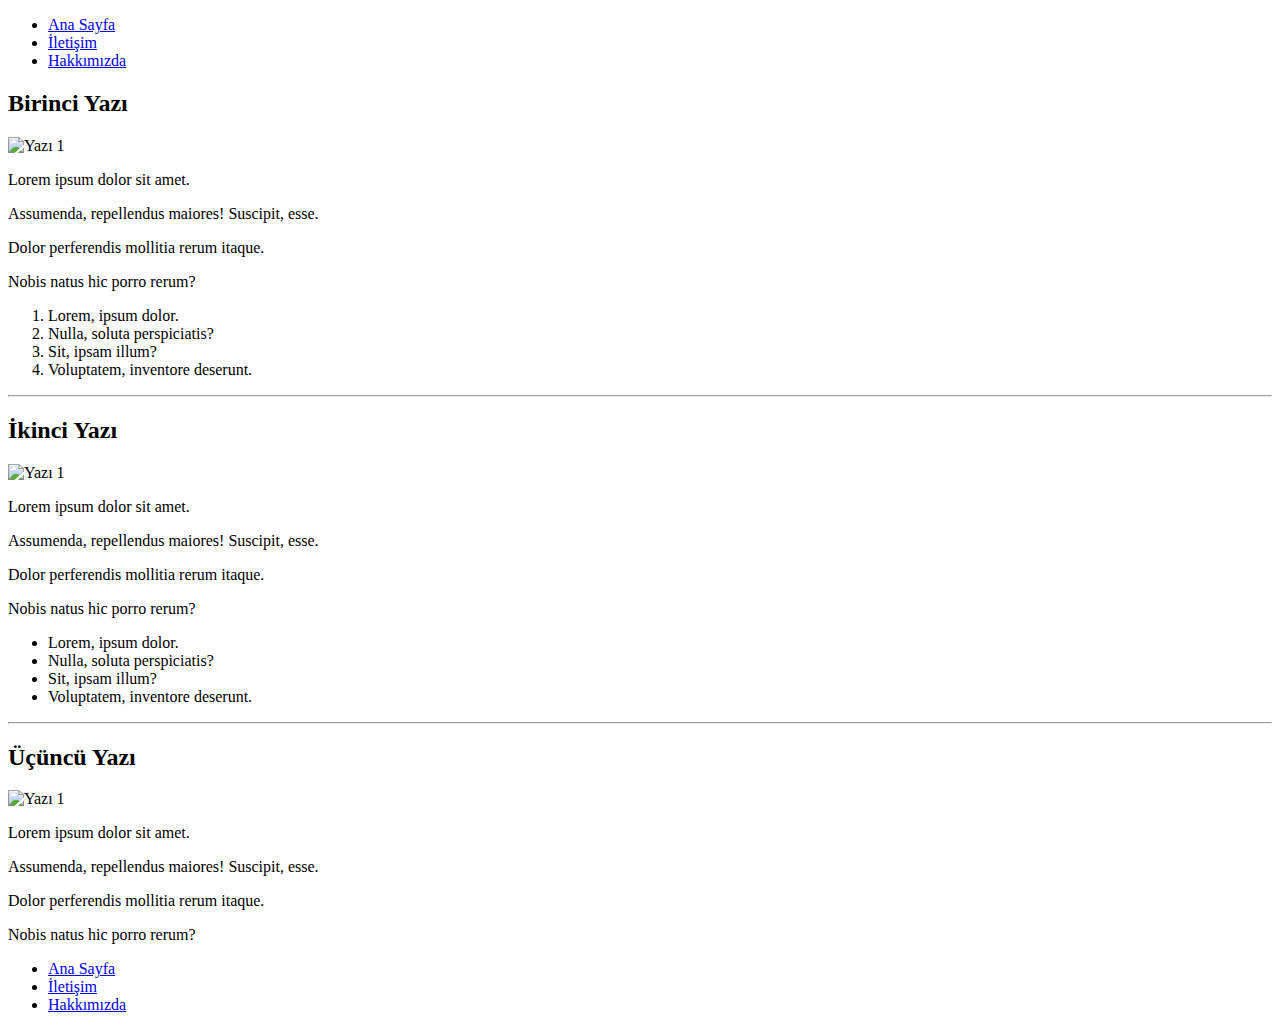
==== index.html @ bd50f168 "Commit" ====
<!DOCTYPE html>
<html lang="tr">
<head>
    <meta charset="UTF-8">
    <meta http-equiv="X-UA-Compatible" content="IE=edge">
    <meta name="viewport" content="width=device-width, initial-scale=1.0">
    <title>Ana Sayfa</title>
</head>
<body>
    <!--Navbar Start-->
    <header>
        <nav>
            <ul>
                <li>
                    <a href="index.html">Ana Sayfa</a>
                </li>
                <li>
                    <a href="contact.html">İletişim</a>
                </li>
                <li>
                    <a href="about-us.html">Hakkımızda</a>
                </li>
            </ul>
        </nav>
    </header>
    <!--Navbar End-->

    <!--Content Start-->
    <section>
        <!--Aricles Start-->
        <article>
            <h2>Birinci Yazı</h2>
            <img src="https://picsum.photos/id/27/600/300" alt="Yazı 1">
             <p>Lorem ipsum dolor sit amet.</p>
             <p>Assumenda, repellendus maiores! Suscipit, esse.</p>
             <p>Dolor perferendis mollitia rerum itaque.</p>
             <p>Nobis natus hic porro rerum?</p>
             <ol>
                <li>Lorem, ipsum dolor.</li>
                <li>Nulla, soluta perspiciatis?</li>
                <li>Sit, ipsam illum?</li>
                <li>Voluptatem, inventore deserunt.</li>
             </ol>
             <hr>
        </article>
        <article>
             <h2>İkinci Yazı</h2>
            <img src="https://picsum.photos/id/23/600/300" alt="Yazı 1">
             <p>Lorem ipsum dolor sit amet.</p>
             <p>Assumenda, repellendus maiores! Suscipit, esse.</p>
             <p>Dolor perferendis mollitia rerum itaque.</p>
             <p>Nobis natus hic porro rerum?</p>
             <ul>
                <li>Lorem, ipsum dolor.</li>
                <li>Nulla, soluta perspiciatis?</li>
                <li>Sit, ipsam illum?</li>
                <li>Voluptatem, inventore deserunt.</li>
             </ul>
             <hr>
        </article>
        <article>
             <h2>Üçüncü Yazı</h2>
            <img src="https://picsum.photos/id/237/600/300" alt="Yazı 1">
             <p>Lorem ipsum dolor sit amet.</p>
             <p>Assumenda, repellendus maiores! Suscipit, esse.</p>
             <p>Dolor perferendis mollitia rerum itaque.</p>
             <p>Nobis natus hic porro rerum?</p>
        </article>
        <!--Aricles End-->
    </section>
    <!--Content End-->

    <!--Footer Start-->
    <footer>
        <nav>
            <ul>
                <li>
                    <a href="index.html">Ana Sayfa</a>
                </li>
                <li>
                    <a href="contact.html">İletişim</a>
                </li>
                <li>
                    <a href="about-us.html">Hakkımızda</a>
                </li>
            </ul>
        </nav>
    </footer>
    <!--Footer End-->

</body>
</html>
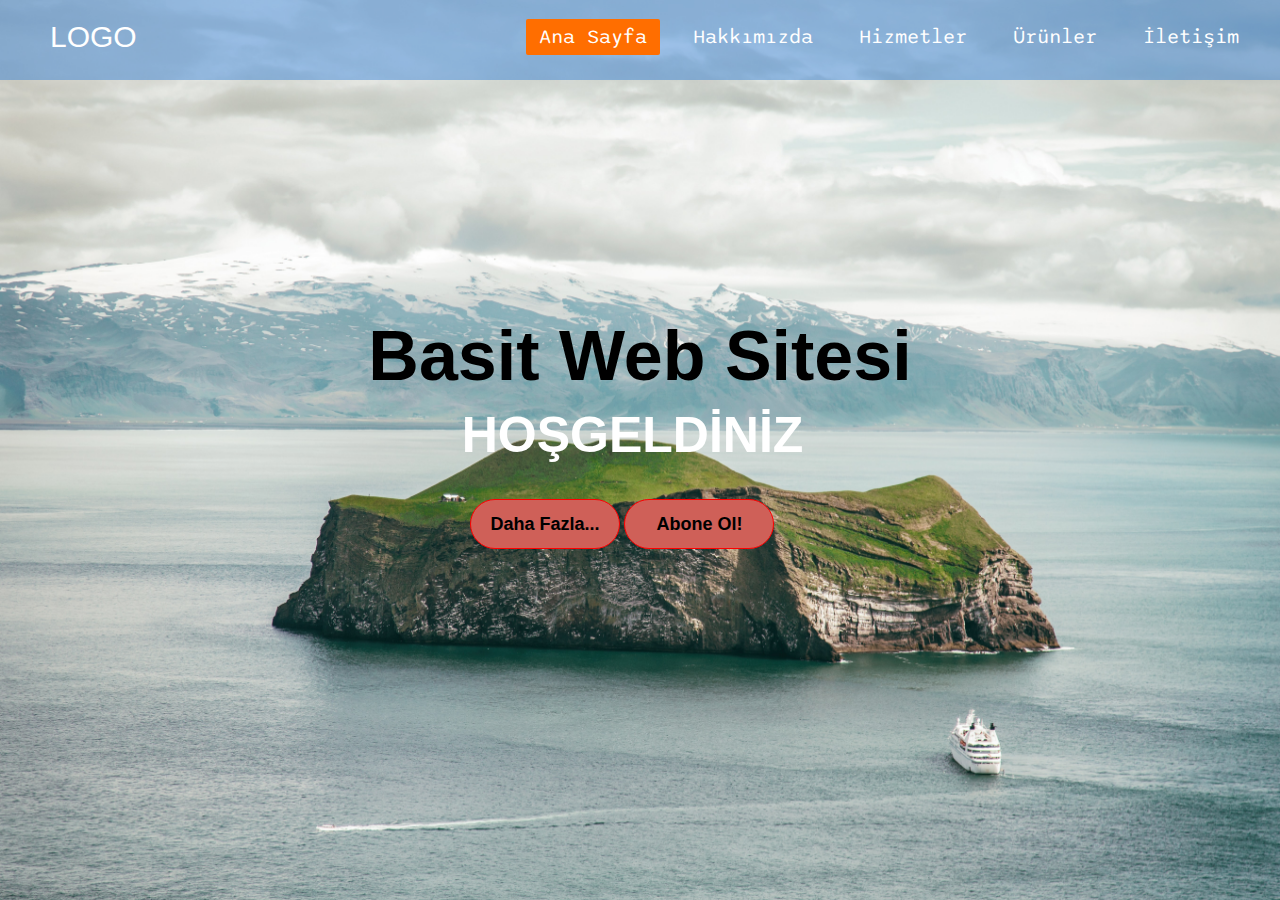
==== commit c3264375: "initial commit" ====
--- a/index.html
+++ b/index.html
@@ -1,92 +1,39 @@
 <!DOCTYPE html>
-<html lang="tr">
+<html lang="en">
 <head>
     <meta charset="UTF-8">
     <meta http-equiv="X-UA-Compatible" content="IE=edge">
     <meta name="viewport" content="width=device-width, initial-scale=1.0">
-    <title>Ana Sayfa</title>
+    <title>Basit Web Sayfası</title>
+    <link rel="stylesheet" href="main.css">
+    <link rel="preconnect" href="https://fonts.googleapis.com">
+<link rel="preconnect" href="https://fonts.gstatic.com" crossorigin>
+<link href="https://fonts.googleapis.com/css2?family=Roboto:wght@100&family=Sono&display=swap" rel="stylesheet">
 </head>
 <body>
-    <!--Navbar Start-->
-    <header>
-        <nav>
-            <ul>
-                <li>
-                    <a href="index.html">Ana Sayfa</a>
-                </li>
-                <li>
-                    <a href="contact.html">İletişim</a>
-                </li>
-                <li>
-                    <a href="about-us.html">Hakkımızda</a>
-                </li>
-            </ul>
-        </nav>
-    </header>
-    <!--Navbar End-->
 
-    <!--Content Start-->
-    <section>
-        <!--Aricles Start-->
-        <article>
-            <h2>Birinci Yazı</h2>
-            <img src="https://picsum.photos/id/27/600/300" alt="Yazı 1">
-             <p>Lorem ipsum dolor sit amet.</p>
-             <p>Assumenda, repellendus maiores! Suscipit, esse.</p>
-             <p>Dolor perferendis mollitia rerum itaque.</p>
-             <p>Nobis natus hic porro rerum?</p>
-             <ol>
-                <li>Lorem, ipsum dolor.</li>
-                <li>Nulla, soluta perspiciatis?</li>
-                <li>Sit, ipsam illum?</li>
-                <li>Voluptatem, inventore deserunt.</li>
-             </ol>
-             <hr>
-        </article>
-        <article>
-             <h2>İkinci Yazı</h2>
-            <img src="https://picsum.photos/id/23/600/300" alt="Yazı 1">
-             <p>Lorem ipsum dolor sit amet.</p>
-             <p>Assumenda, repellendus maiores! Suscipit, esse.</p>
-             <p>Dolor perferendis mollitia rerum itaque.</p>
-             <p>Nobis natus hic porro rerum?</p>
-             <ul>
-                <li>Lorem, ipsum dolor.</li>
-                <li>Nulla, soluta perspiciatis?</li>
-                <li>Sit, ipsam illum?</li>
-                <li>Voluptatem, inventore deserunt.</li>
-             </ul>
-             <hr>
-        </article>
-        <article>
-             <h2>Üçüncü Yazı</h2>
-            <img src="https://picsum.photos/id/237/600/300" alt="Yazı 1">
-             <p>Lorem ipsum dolor sit amet.</p>
-             <p>Assumenda, repellendus maiores! Suscipit, esse.</p>
-             <p>Dolor perferendis mollitia rerum itaque.</p>
-             <p>Nobis natus hic porro rerum?</p>
-        </article>
-        <!--Aricles End-->
-    </section>
-    <!--Content End-->
-
-    <!--Footer Start-->
-    <footer>
-        <nav>
-            <ul>
-                <li>
-                    <a href="index.html">Ana Sayfa</a>
-                </li>
-                <li>
-                    <a href="contact.html">İletişim</a>
-                </li>
-                <li>
-                    <a href="about-us.html">Hakkımızda</a>
-                </li>
-            </ul>
-        </nav>
-    </footer>
-    <!--Footer End-->
-
+<div class="container">
+    <div class="navbar">
+        <div class="logo">
+            <a href="#">LOGO</a>
+        </div>
+        <ul>
+            <li><a href="#" class="active">Ana Sayfa</a></li>
+            <li><a href="#">Hakkımızda</a></li>
+            <li><a href="#">Hizmetler</a></li>
+            <li><a href="#">Ürünler</a></li>
+            <li><a href="#">İletişim</a></li>
+        </ul>
+    </div>
+    <div class="center">
+        <h1>Basit Web Sitesi</h1>
+        <h2>HOŞGELDİNİZ</h2>
+        <div class="buttons">
+            <button>Daha Fazla...</button>
+            <button>Abone Ol!</button>
+        </div>
+    </div>
+</div>
+    
 </body>
 </html>--- a/main.css
+++ b/main.css
@@ -0,0 +1,104 @@
+*{
+    margin: 0;
+    padding: 0;
+}
+
+.container{
+    background: url(bg.jpg);
+    height: 100vh;
+    background-size: 100% 100%;
+}
+
+.navbar{
+    width: 100%;
+    height: 80px;
+    background-color: rgba(22, 112, 214, 0.4);
+}
+
+.navbar ul li{
+    list-style: none;
+    display: inline-block;
+    margin: 25px 8px;
+}
+
+.navbar ul li a.active,
+.navbar ul li a:hover{
+    background: #ff6e00;
+    border-radius: 2px;
+}
+
+.center{
+    position: absolute;
+    top: 50%;
+    left: 50%;
+    transform: translate(-50%,-50%);
+    font-family: sans-serif;
+    user-select: none;
+}
+
+.center h1{
+    color: black;
+    font-size: 70px;
+    font-weight: bold;
+    width: 900px;
+    text-align: center;
+}
+
+.center h2{
+    color: white;
+    font-size: 50px;
+    font-weight: bold;
+    width: 885px;
+    margin-top: 10px;
+    text-align: center;
+}
+
+.center .buttons{
+    margin: 35px 280px;
+
+}
+
+.buttons button{
+    height: 50px;
+    width: 150px;
+    font-size: 18px;
+    font-weight: bold;
+    color: black;
+    background: rgba(207,96,88);
+    border: solid 1px red;
+    cursor: pointer;
+    outline: none;
+    border-radius: 25px;
+    }
+
+    .buttons button:hover{
+        background-color: white;
+    }
+
+.navbar ul li a{
+    color: white;
+    text-decoration: none;
+    font-size: 20px;
+    padding: 6px 13px;
+    font-family: 'Roboto', sans-serif;
+    font-family: 'Sono', sans-serif;
+}
+
+
+.logo a{
+    text-decoration: none;
+    font-size: 30px;
+    font-family: sans-serif;
+    color: white;
+}
+
+.logo{
+    display: inline-block;
+    margin-left: 50px;
+    margin-top: 20px;
+}
+
+.navbar ul{
+   float: right;
+   margin-right: 20px;
+}